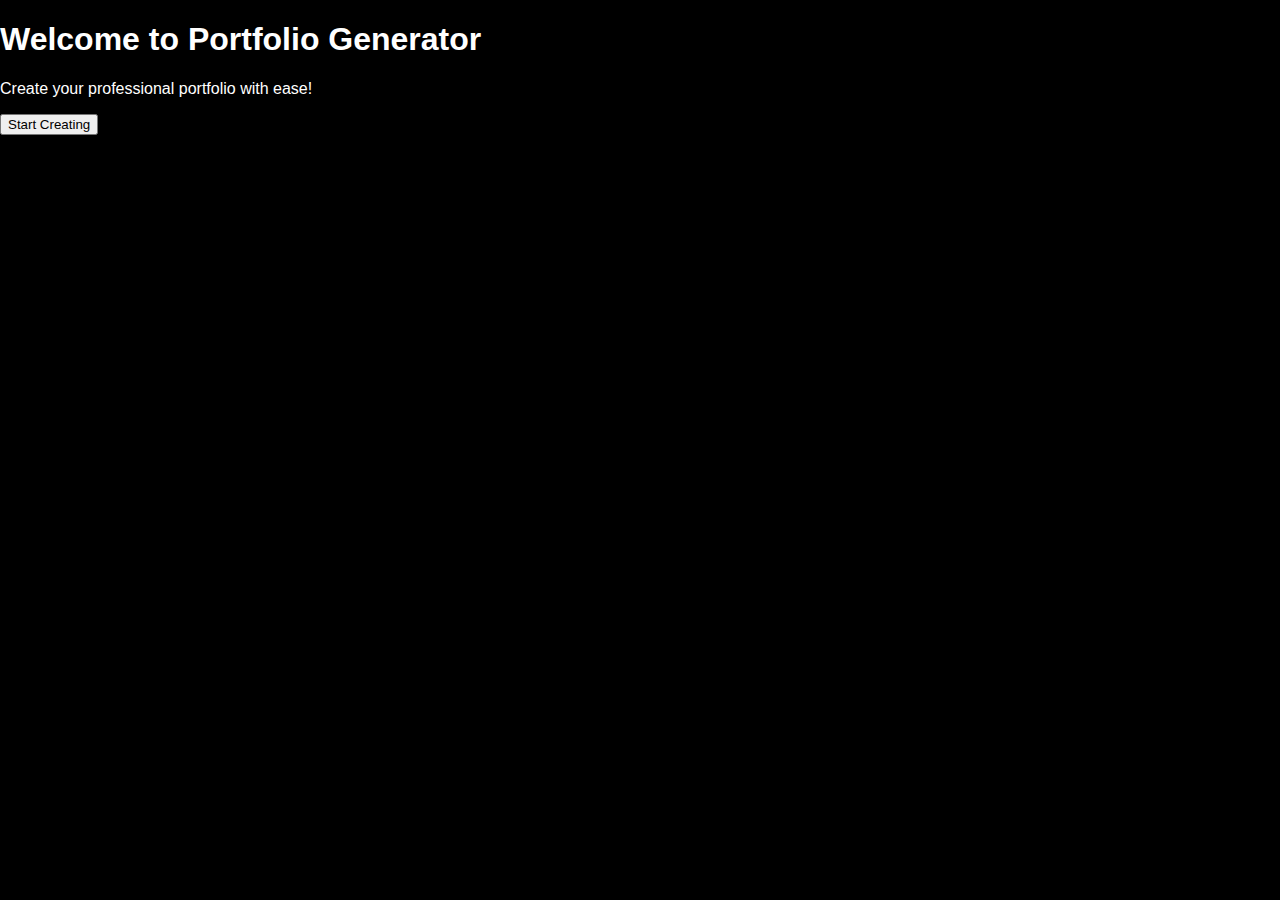
==== index.html @ e4dc8294 "add" ====
<!DOCTYPE html>
<html lang="en">
<head>
<meta charset="UTF-8">
<meta name="viewport" content="width=device-width, initial-scale=1.0">
<title>Portfolio Generator</title>
<link rel="stylesheet" href="style.css">
</head>
<body>
    <div class="container">
        <h1>Welcome to Portfolio Generator</h1>
        <p>Create your professional portfolio with ease!</p>
        <button onclick="window.location.href='create.html'">Start Creating</button>
    </div>
</body>
</html>
---- style.css ----
/* General Styles */
body {
    margin: 0;
    font-family: Arial, sans-serif;
    color: #fff;
    background-color: #000;
    overflow: hidden;
}

/* Hero Section */
.hero {
    background: url('https://source.unsplash.com/1600x900/?laptop,workspace') no-repeat center center/cover;
    height: 100vh;
    display: flex;
    justify-content: center;
    align-items: center;
    text-align: center;
    padding: 20px;
}

.hero-content {
    max-width: 600px;
    padding: 20px;
    background: rgba(0, 0, 0, 0.5); /* Subtle background overlay */
    border-radius: 10px;
}

.hero-content p {
    font-size: 1.5em;
    font-weight: 300;
}

.hero-content h1 {
    font-size: 4em;
    font-weight: 700;
    margin: 10px 0;
}

.hero-content h2 {
    font-size: 1.8em;
    color: #ff3366;
    font-weight: 400;
}

.cta-buttons {
    margin-top: 30px;
    display: flex;
    gap: 20px;
    justify-content: center;
}

.cta-btn {
    padding: 15px 25px;
    background: #ff3366;
    border: none;
    color: #fff;
    font-size: 1em;
    cursor: pointer;
    border-radius: 50px;
    box-shadow: 0 4px 15px rgba(255, 51, 102, 0.5);
    transition: transform 0.3s, background 0.3s;
}

.cta-btn:hover {
    background: #ff6699;
    transform: scale(1.05);
}

/* Responsive Design */
@media screen and (max-width: 768px) {
    .hero-content h1 {
        font-size: 2.5em;
    }

    .hero-content h2 {
        font-size: 1.3em;
    }

    .cta-buttons {
        flex-direction: column;
        gap: 15px;
    }
}
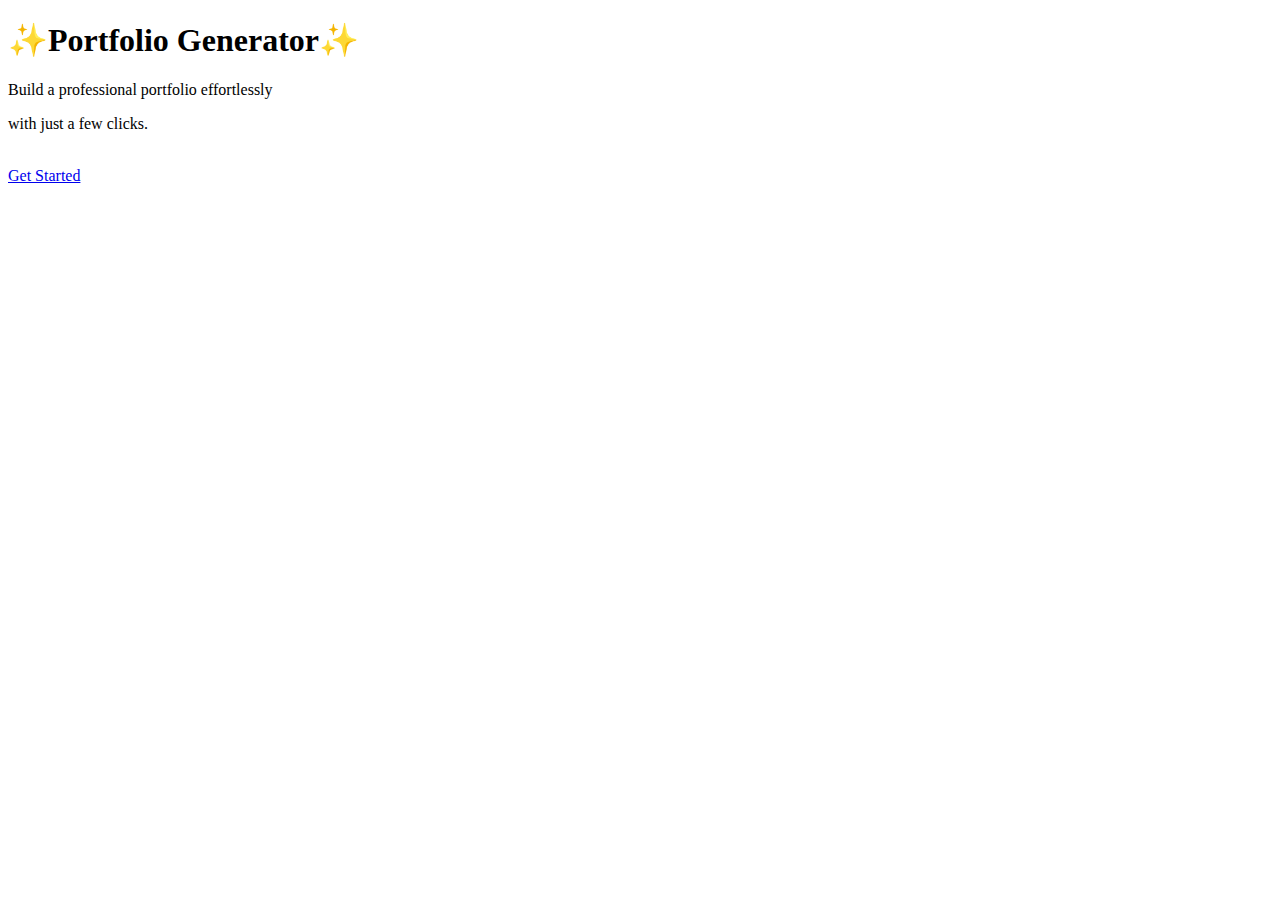
==== commit c9863d89: "update" ====
--- a/index.html
+++ b/index.html
@@ -1,16 +1,19 @@
 <!DOCTYPE html>
 <html lang="en">
 <head>
-<meta charset="UTF-8">
-<meta name="viewport" content="width=device-width, initial-scale=1.0">
-<title>Portfolio Generator</title>
-<link rel="stylesheet" href="style.css">
+    <meta charset="UTF-8">
+    <meta name="viewport" content="width=device-width, initial-scale=1.0">
+    <title>Portfolio Generator</title>
+    <link rel="stylesheet" href="styles.css">
 </head>
 <body>
-    <div class="container">
-        <h1>Welcome to Portfolio Generator</h1>
-        <p>Create your professional portfolio with ease!</p>
-        <button onclick="window.location.href='create.html'">Start Creating</button>
-    </div>
+    <header class="header">
+        <div class="container">
+            <h1>✨Portfolio Generator✨</h1>
+            <p>Build a professional portfolio effortlessly</p>
+            <p> with just a few clicks.</p><br>
+            <a href="create.html" class="start-btn">Get Started</a>
+        </div>
+    </header>
 </body>
 </html>
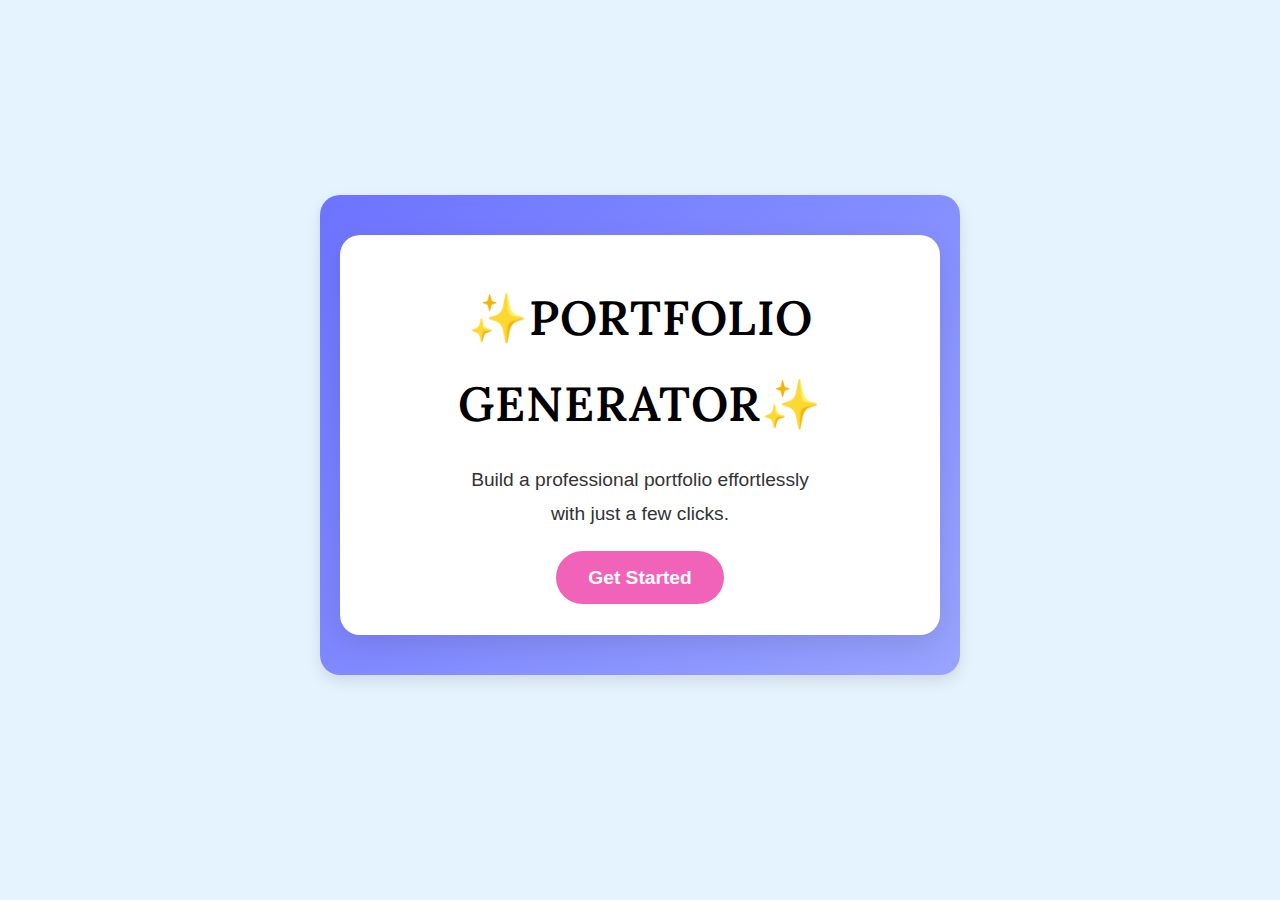
==== commit c44d1fc4: "add" ====
--- a/index.html
+++ b/index.html
@@ -4,7 +4,9 @@
     <meta charset="UTF-8">
     <meta name="viewport" content="width=device-width, initial-scale=1.0">
     <title>Portfolio Generator</title>
-    <link rel="stylesheet" href="styles.css">
+    <link rel="shortcut icon" href="image/logo.png" type="image/x-icon">
+    <link rel="stylesheet" href="style1.css">
+    <link href="https://fonts.googleapis.com/css2?family=Lora:wght@400;700&display=swap" rel="stylesheet">
 </head>
 <body>
     <header class="header">
--- a/style1.css
+++ b/style1.css
@@ -0,0 +1,103 @@
+/* Global styles */
+* {
+    margin: 0;
+    padding: 0;
+    box-sizing: border-box;
+}
+
+body {
+    font-family: 'Montserrat', sans-serif; /* Modern sans-serif font */
+    background: #E5F3FF; /* Soft light blue background */
+    color: #333;
+    line-height: 1.8;
+    display: flex;
+    justify-content: center;
+    align-items: center;
+    min-height: 100vh;
+    padding: 0 20px;
+}
+
+/* Container for centering content */
+.container {
+    text-align: center;
+    max-width: 600px;
+    width: 100%;
+    padding: 40px;
+    background-color: #ffffff;
+    border-radius: 20px; /* Rounded corners */
+    box-shadow: 0 10px 30px rgba(0, 0, 0, 0.1); /* Soft shadow for depth */
+    transition: all 0.3s ease;
+}
+
+/* Header Styling */
+.header {
+    color: #ffffff;
+    padding: 40px 20px;
+    border-radius: 20px;
+    background: linear-gradient(135deg, #6D73FF, #98A4FF); /* Soft gradient background */
+    margin-bottom: 30px;
+    box-shadow: 0 6px 15px rgba(0, 0, 0, 0.1); /* Subtle shadow for header */
+}
+
+.header h1 {
+    color: #000000; /* Black header text */
+    font-size: 3rem;
+    font-weight: 600;
+    margin-bottom: 15px;
+    letter-spacing: 1px;
+    text-transform: uppercase;
+    font-family: 'Lora', sans-serif; /* Modern sans-serif font */
+}
+
+.header p {
+    color: #333;
+    font-size: 1.2rem;
+    font-weight: 300;
+    text-align: center;
+}
+
+/* Button Styles */
+.start-btn {
+    background-color: #f063b8; /* Soft pink button */
+    color: white;
+    padding: 16px 32px;
+    font-size: 1.2rem;
+    border: none;
+    border-radius: 30px;
+    cursor: pointer;
+    transition: all 0.3s ease;
+    text-decoration: none;
+    font-weight: 600;
+}
+
+.start-btn:hover {
+    background-color: #f61489; /* Slightly darker pink */
+    transform: translateY(-4px); /* Hover elevation effect */
+    box-shadow: 0 10px 30px rgba(0, 0, 0, 0.1); /* Soft shadow on hover */
+}
+
+.start-btn:active {
+    background-color: #FF5499; /* Darker pink for active state */
+    transform: translateY(1px); /* Active effect */
+}
+
+/* Hover Effect for Container */
+.container:hover {
+    box-shadow: 0 12px 35px rgba(0, 0, 0, 0.15); /* Slight hover effect */
+}
+
+/* Responsive Design */
+@media (max-width: 768px) {
+    .header h1 {
+        font-size: 2.5rem;
+    }
+
+    .header p {
+        font-size: 1rem;
+    }
+
+    .start-btn {
+        padding: 12px 24px;
+        font-size: 1.1rem;
+    }
+}
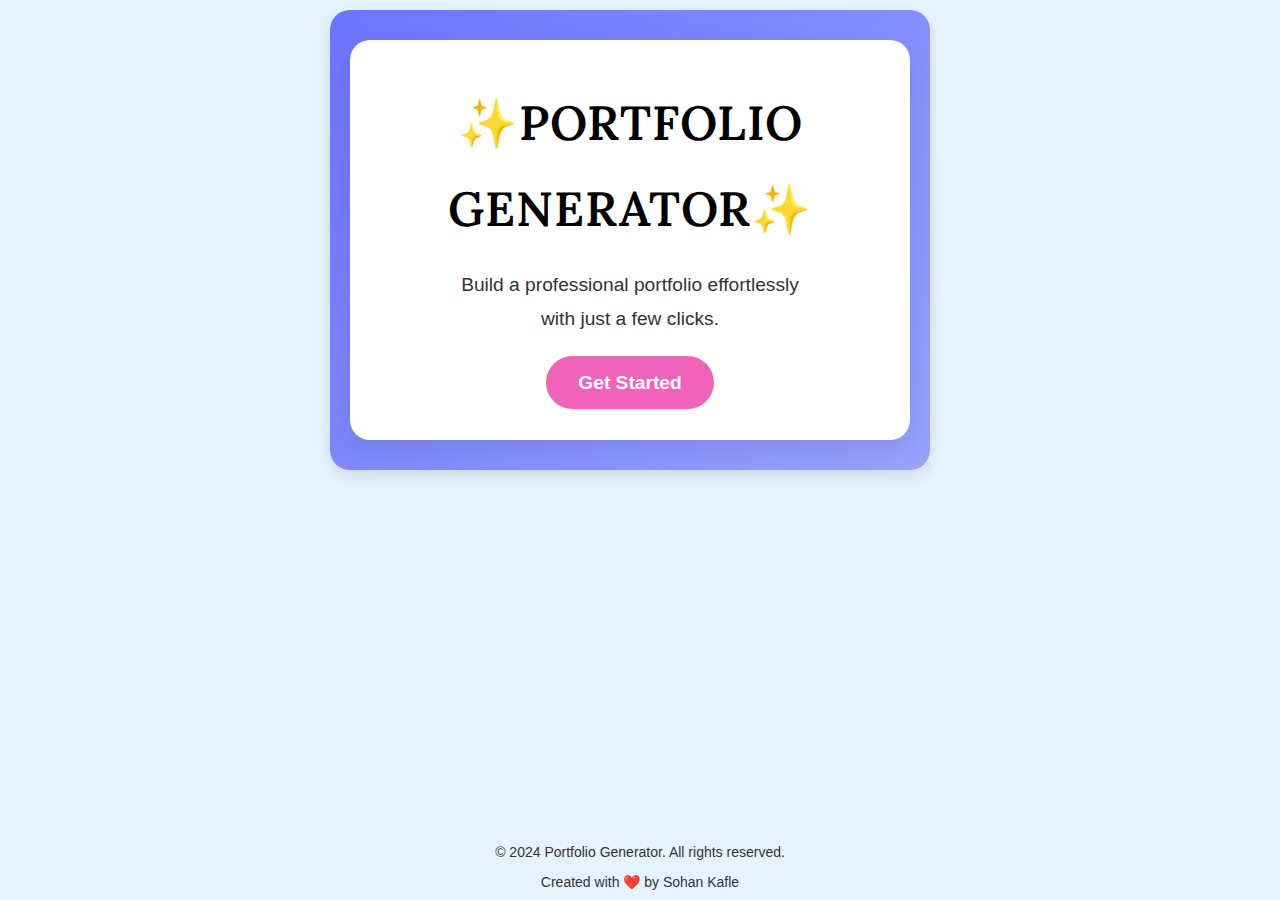
==== commit 90aef44e: "update" ====
--- a/index.html
+++ b/index.html
@@ -17,5 +17,11 @@
             <a href="create.html" class="start-btn">Get Started</a>
         </div>
     </header>
+
+       <!-- Footer Section -->
+       <footer class="footer">
+            <p>&copy; 2024 Portfolio Generator. All rights reserved.</p>
+            <p>Created with ❤️ by Sohan Kafle</p>
+    </footer>
 </body>
 </html>
--- a/style1.css
+++ b/style1.css
@@ -11,9 +11,9 @@
     color: #333;
     line-height: 1.8;
     display: flex;
-    justify-content: center;
-    align-items: center;
-    min-height: 100vh;
+    flex-direction: column; /* Ensure elements stack vertically */
+    justify-content: space-between; /* Push header and footer apart */
+    min-height: 100vh; /* Ensure the page is at least the height of the screen */
     padding: 0 20px;
 }
 
@@ -31,9 +31,12 @@
 
 /* Header Styling */
 .header {
+    margin-top: 10px;
     color: #ffffff;
-    padding: 40px 20px;
+    padding: 30px 20px;
     border-radius: 20px;
+    margin-left: 25%;
+    max-width: 600px;
     background: linear-gradient(135deg, #6D73FF, #98A4FF); /* Soft gradient background */
     margin-bottom: 30px;
     box-shadow: 0 6px 15px rgba(0, 0, 0, 0.1); /* Subtle shadow for header */
@@ -86,6 +89,30 @@
     box-shadow: 0 12px 35px rgba(0, 0, 0, 0.15); /* Slight hover effect */
 }
 
+/* Footer Styling */
+.footer {
+    color: #333;
+    text-align: center;
+
+    width: 100%;
+    margin-top: auto; /* Push footer to the bottom */
+    background: none; /* No background */
+}
+
+.footer p {
+    margin: 5px 0;
+    font-size: 14px;
+}
+
+.footer p a {
+    color: #3498db;
+    text-decoration: none;
+}
+
+.footer p a:hover {
+    text-decoration: underline;
+}
+
 /* Responsive Design */
 @media (max-width: 768px) {
     .header h1 {
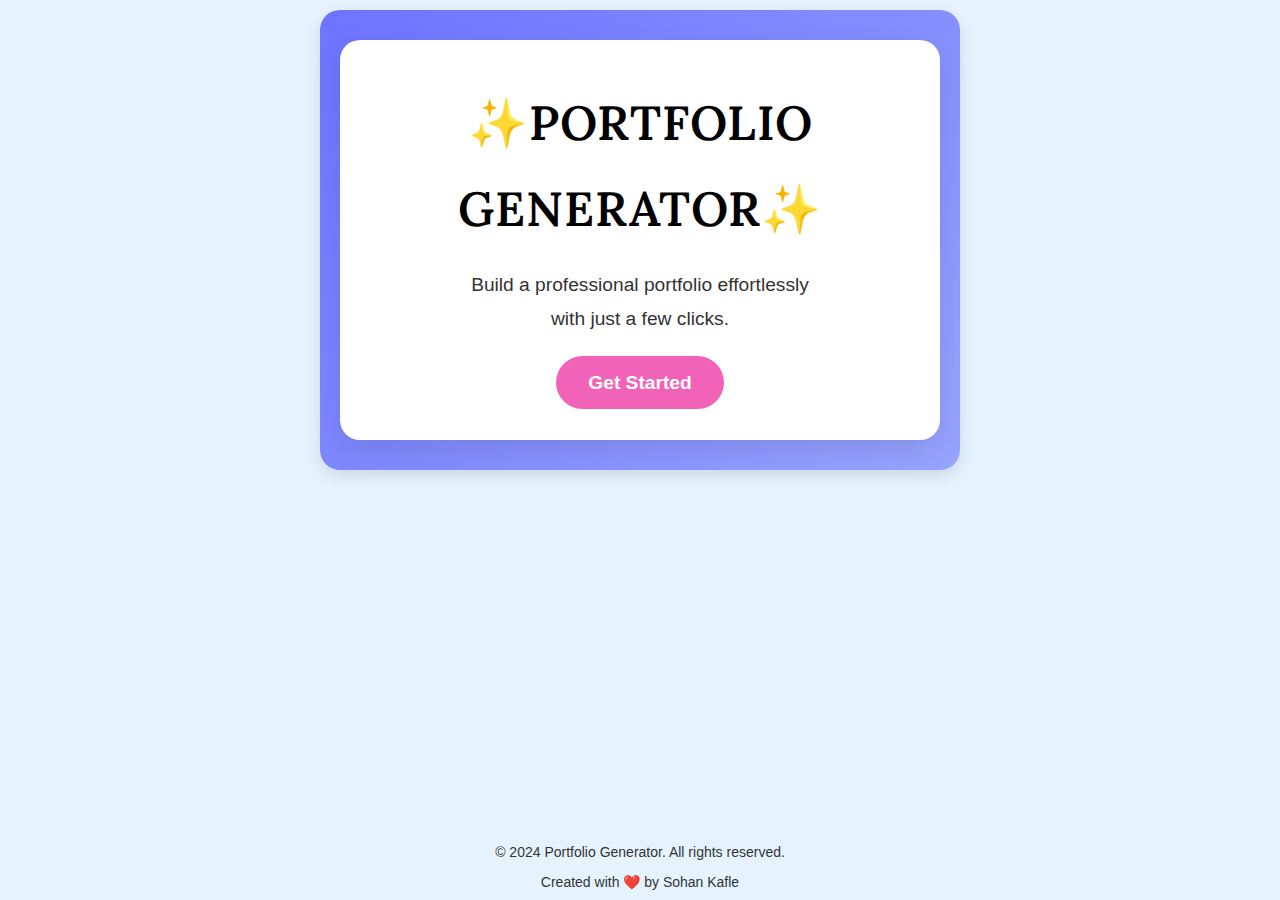
==== commit b035fbd2: "responsive" ====
--- a/index.html
+++ b/index.html
@@ -2,7 +2,7 @@
 <html lang="en">
 <head>
     <meta charset="UTF-8">
-    <meta name="viewport" content="width=device-width, initial-scale=1.0">
+    <meta name="viewport" content="width=device-width, initial-scale=1.0, maximum-scale=1.0, user-scalable=no">
     <title>Portfolio Generator</title>
     <link rel="shortcut icon" href="image/logo.png" type="image/x-icon">
     <link rel="stylesheet" href="style1.css">
--- a/style1.css
+++ b/style1.css
@@ -11,9 +11,11 @@
     color: #333;
     line-height: 1.8;
     display: flex;
-    flex-direction: column; /* Ensure elements stack vertically */
-    justify-content: space-between; /* Push header and footer apart */
-    min-height: 100vh; /* Ensure the page is at least the height of the screen */
+    justify-content: center; /* Horizontally center content */
+    align-items: center;    /* Vertically center content */
+    flex-direction: column; /* Stack elements vertically */
+    margin: 0;
+    min-height: 100vh; /* Ensure full screen height on all devices */
     padding: 0 20px;
 }
 
@@ -35,11 +37,13 @@
     color: #ffffff;
     padding: 30px 20px;
     border-radius: 20px;
-    margin-left: 25%;
-    max-width: 600px;
+    margin-left: auto;
+    margin-right: auto;
+    max-width: 100%;
     background: linear-gradient(135deg, #6D73FF, #98A4FF); /* Soft gradient background */
     margin-bottom: 30px;
     box-shadow: 0 6px 15px rgba(0, 0, 0, 0.1); /* Subtle shadow for header */
+    text-align: center;
 }
 
 .header h1 {
@@ -56,7 +60,6 @@
     color: #333;
     font-size: 1.2rem;
     font-weight: 300;
-    text-align: center;
 }
 
 /* Button Styles */
@@ -93,7 +96,6 @@
 .footer {
     color: #333;
     text-align: center;
-
     width: 100%;
     margin-top: auto; /* Push footer to the bottom */
     background: none; /* No background */
@@ -115,16 +117,50 @@
 
 /* Responsive Design */
 @media (max-width: 768px) {
+    body {
+        display: flex;
+        justify-content: center; /* Horizontally center content */
+        align-items: center; /* Vertically center content */
+        flex-direction: column;
+    }
+
     .header h1 {
-        font-size: 2.5rem;
+        font-size: 2rem; /* Reduce font size for better readability */
     }
 
     .header p {
-        font-size: 1rem;
+        font-size: 1rem; /* Adjust paragraph text size */
     }
 
     .start-btn {
-        padding: 12px 24px;
-        font-size: 1.1rem;
+        padding: 10px 20px; /* Reduce button padding */
+        font-size: 1rem; /* Adjust font size for smaller buttons */
+    }
+
+    .container {
+        padding: 20px; /* Reduce padding for smaller screens */
+    }
+
+    .footer p {
+        font-size: 12px; /* Smaller font size for compact display */
     }
 }
+
+@media (max-width: 480px) {
+    .header h1 {
+        font-size: 1.8rem; /* Further reduce font size for very small screens */
+    }
+
+    .header p {
+        font-size: 0.9rem; /* Adjust text for ultra-small screens */
+    }
+
+    .start-btn {
+        padding: 8px 16px; /* Adjust padding for compact buttons */
+        font-size: 0.9rem; /* Smaller font size */
+    }
+
+    .container {
+        padding: 15px; /* Further reduce padding for ultra-small screens */
+    }
+}
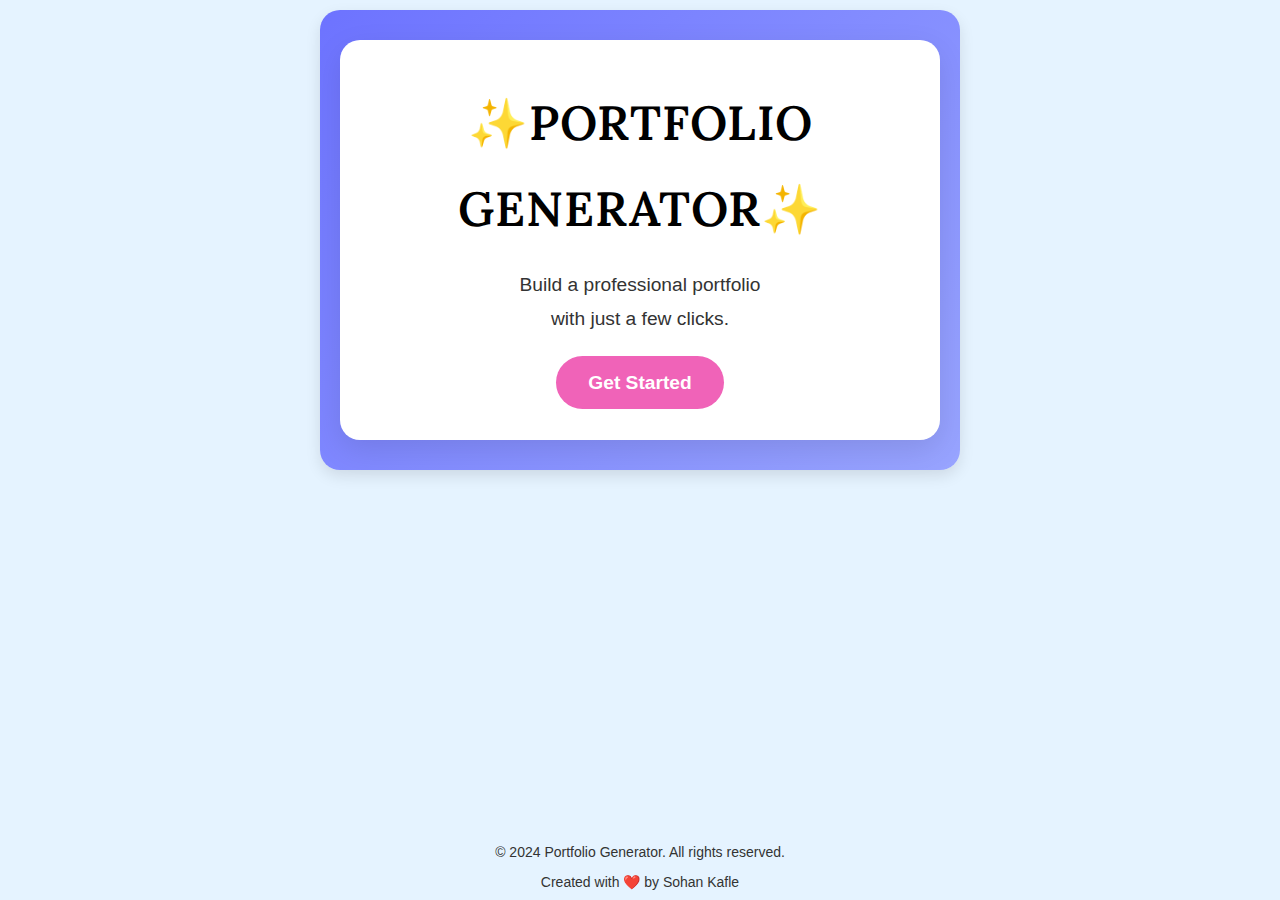
==== commit 4fa7793d: "responsive" ====
--- a/index.html
+++ b/index.html
@@ -12,7 +12,7 @@
     <header class="header">
         <div class="container">
             <h1>✨Portfolio Generator✨</h1>
-            <p>Build a professional portfolio effortlessly</p>
+            <p>Build a professional portfolio</p>
             <p> with just a few clicks.</p><br>
             <a href="create.html" class="start-btn">Get Started</a>
         </div>
--- a/style1.css
+++ b/style1.css
@@ -160,7 +160,11 @@
         font-size: 0.9rem; /* Smaller font size */
     }
 
+    body {
+        padding-top: 150px; /* Adjust top spacing for smaller screens */
+    }
+
     .container {
-        padding: 15px; /* Further reduce padding for ultra-small screens */
+        padding: 20px; /* Adjust inner padding for smaller screens */
     }
 }
